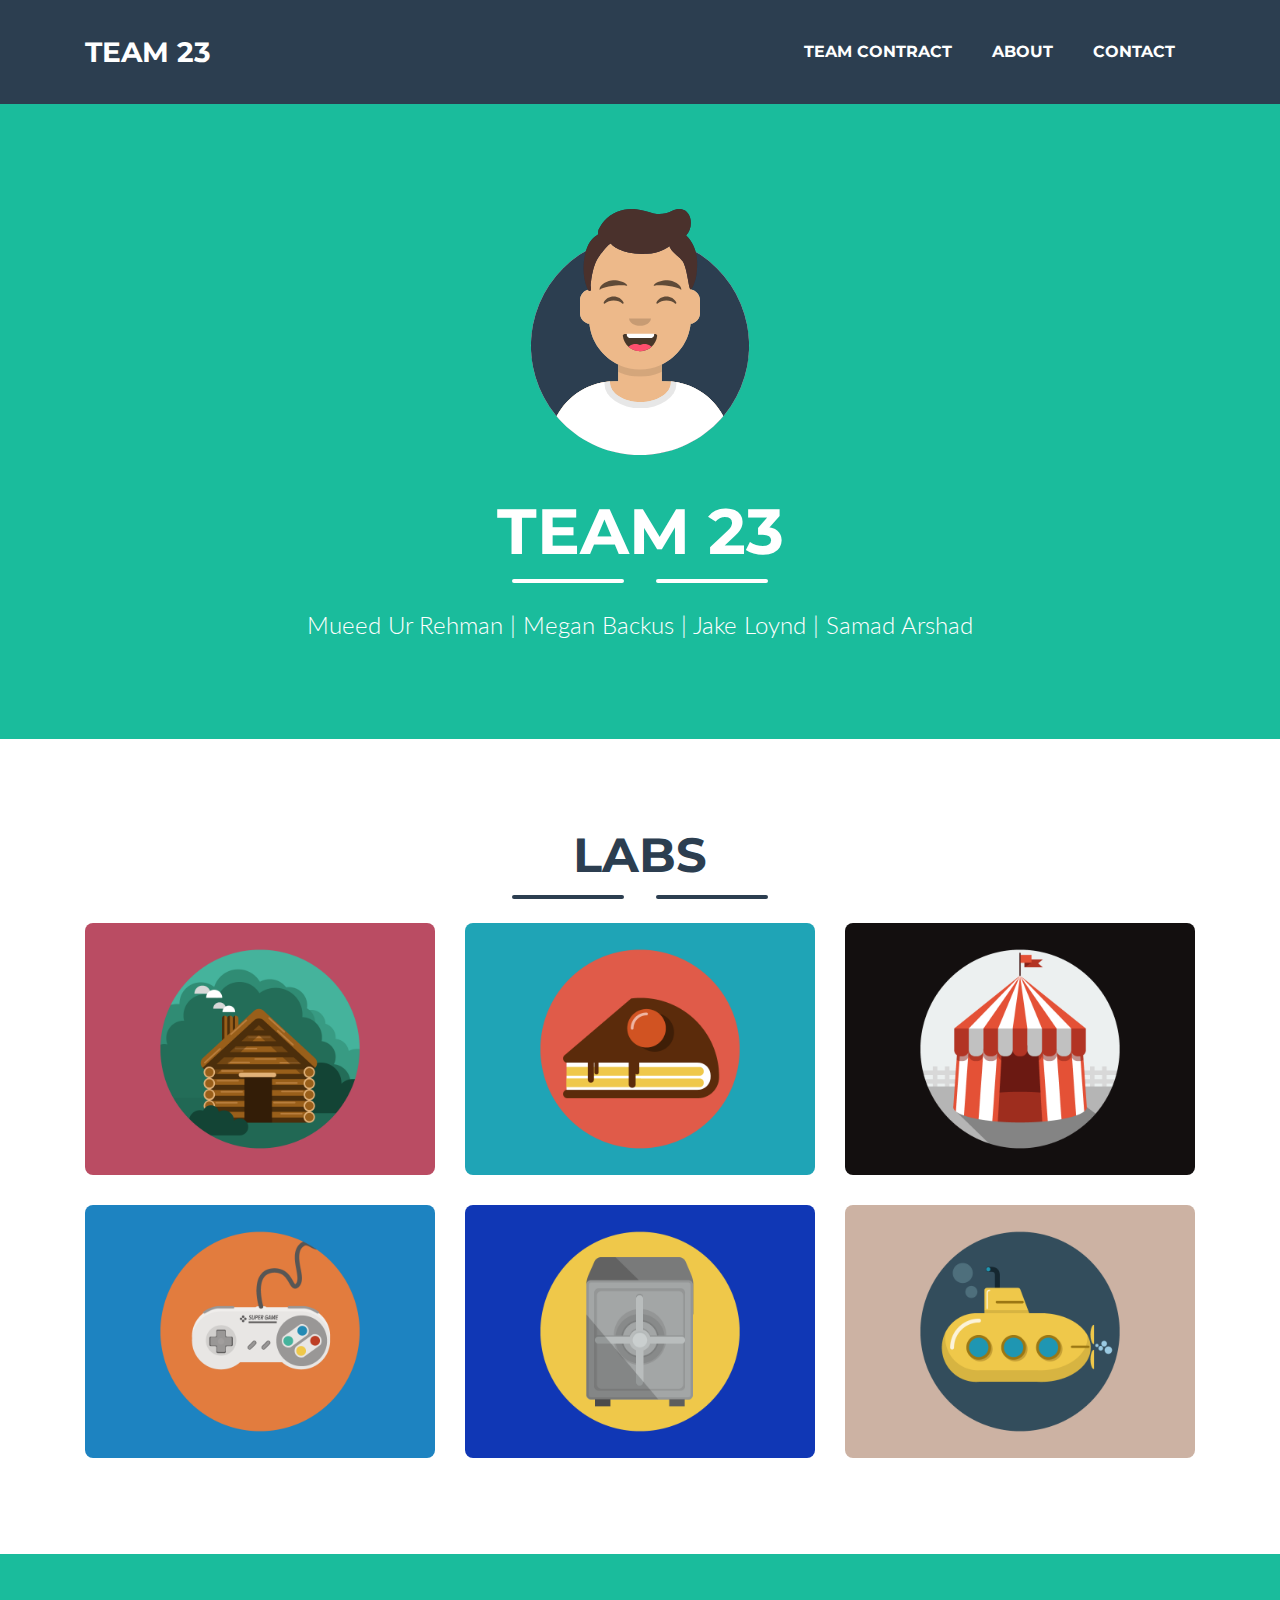
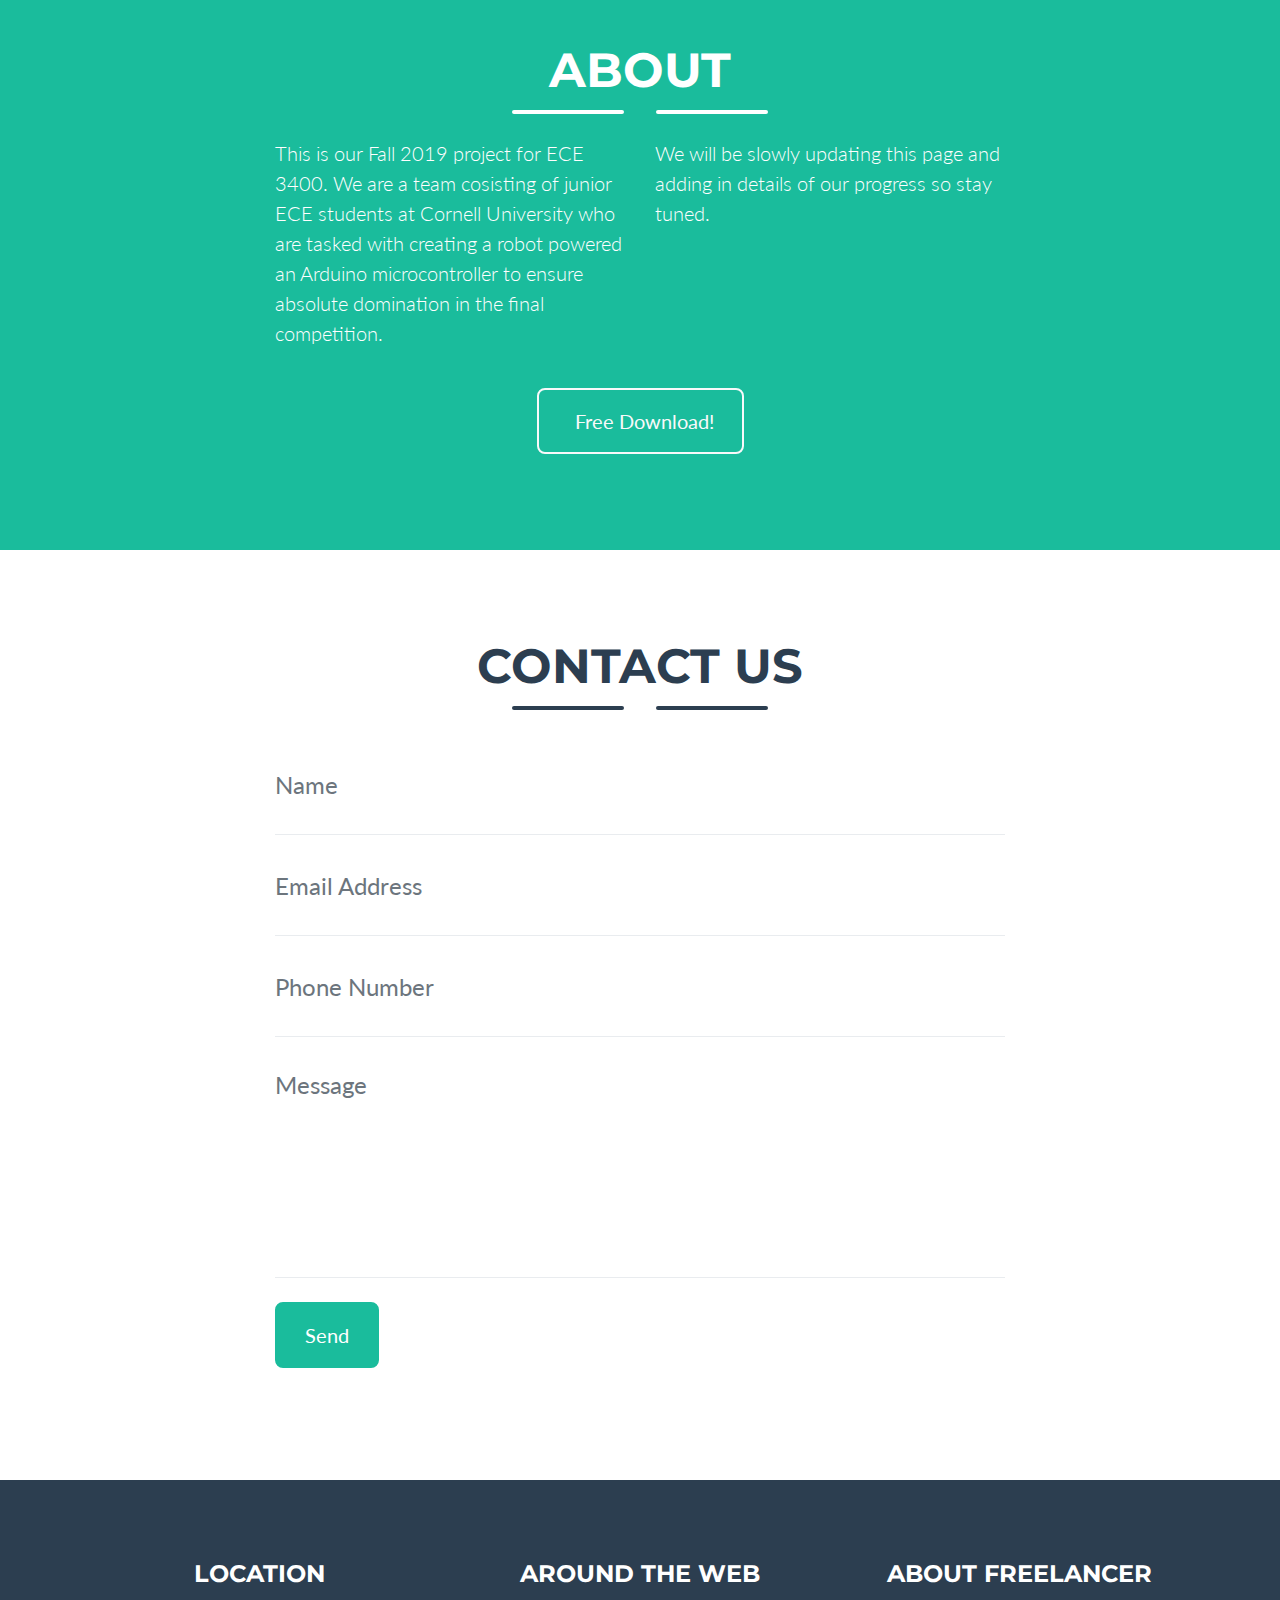
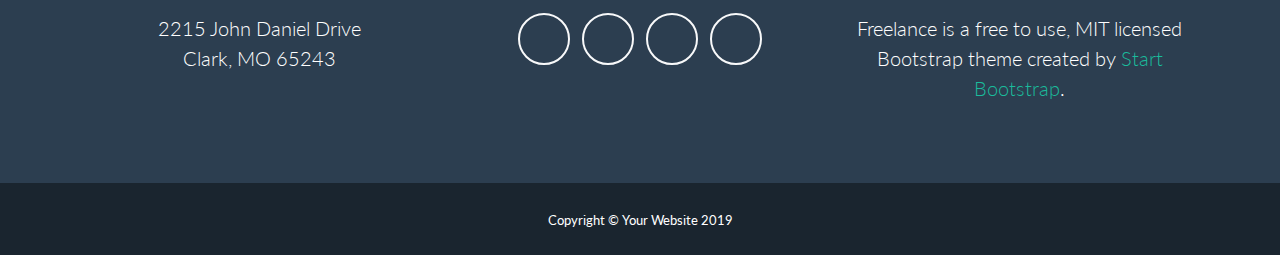
==== index.html @ ececcc04 "Updated" ====
<!DOCTYPE html>
<html lang="en">

<head>

  <meta charset="utf-8">
  <meta name="viewport" content="width=device-width, initial-scale=1, shrink-to-fit=no">
  <meta name="description" content="">
  <meta name="author" content="">

  <title>Team 23</title>

  <!-- Custom fonts for this theme -->
  <link href="vendor/fontawesome-free/css/all.min.css" rel="stylesheet" type="text/css">
  <link href="https://fonts.googleapis.com/css?family=Montserrat:400,700" rel="stylesheet" type="text/css">
  <link href="https://fonts.googleapis.com/css?family=Lato:400,700,400italic,700italic" rel="stylesheet" type="text/css">

  <!-- Theme CSS -->
  <link href="css/freelancer.min.css" rel="stylesheet">

</head>

<body id="page-top">

  <!-- Navigation -->
  <nav class="navbar navbar-expand-lg bg-secondary text-uppercase fixed-top" id="mainNav">
    <div class="container">
      <a class="navbar-brand js-scroll-trigger" href="#page-top">Team 23</a>
      <button class="navbar-toggler navbar-toggler-right text-uppercase font-weight-bold bg-primary text-white rounded" type="button" data-toggle="collapse" data-target="#navbarResponsive" aria-controls="navbarResponsive" aria-expanded="false" aria-label="Toggle navigation">
        Menu
        <i class="fas fa-bars"></i>
      </button>
      <div class="collapse navbar-collapse" id="navbarResponsive">
        <ul class="navbar-nav ml-auto">
          <li class="nav-item mx-0 mx-lg-1">
            <a class="nav-link py-3 px-0 px-lg-3 rounded js-scroll-trigger" href="contract/contract.pdf">Team Contract</a>
          </li>
          <li class="nav-item mx-0 mx-lg-1">
            <a class="nav-link py-3 px-0 px-lg-3 rounded js-scroll-trigger" href="#about">About</a>
          </li>
          <li class="nav-item mx-0 mx-lg-1">
            <a class="nav-link py-3 px-0 px-lg-3 rounded js-scroll-trigger" href="#contact">Contact</a>
          </li>
        </ul>
      </div>
    </div>
  </nav>

  <!-- Masthead -->
  <header class="masthead bg-primary text-white text-center">
    <div class="container d-flex align-items-center flex-column">

      <!-- Masthead Avatar Image -->
      <img class="masthead-avatar mb-5" src="img/avataaars.svg" alt="">

      <!-- Masthead Heading -->
      <h1 class="masthead-heading text-uppercase mb-0">Team 23</h1>

      <!-- Icon Divider -->
      <div class="divider-custom divider-light">
        <div class="divider-custom-line"></div>
        <div class="divider-custom-icon">
          <i class="fas fa-star"></i>
        </div>
        <div class="divider-custom-line"></div>
      </div>

      <!-- Masthead Subheading -->
      <p class="masthead-subheading font-weight-light mb-0">Mueed Ur Rehman | Megan Backus | Jake Loynd | Samad Arshad</p>

    </div>
  </header>

  <!-- Portfolio Section -->
  <section class="page-section portfolio" id="portfolio">
    <div class="container">

      <!-- Portfolio Section Heading -->
      <h2 class="page-section-heading text-center text-uppercase text-secondary mb-0">Labs</h2>

      <!-- Icon Divider -->
      <div class="divider-custom">
        <div class="divider-custom-line"></div>
        <div class="divider-custom-icon">
          <i class="fas fa-star"></i>
        </div>
        <div class="divider-custom-line"></div>
      </div>

      <!-- Portfolio Grid Items -->
      <div class="row">

        <!-- Portfolio Item 1 -->
        <div class="col-md-6 col-lg-4">
          <div class="portfolio-item mx-auto" data-toggle="modal" data-target="#portfolioModal1">
            <div class="portfolio-item-caption d-flex align-items-center justify-content-center h-100 w-100">
              <div class="portfolio-item-caption-content text-center text-white">
                <i class="fas fa-plus fa-3x"></i>
              </div>
            </div>
            <img class="img-fluid" src="img/portfolio/cabin.png" alt="">
          </div>
        </div>

        <!-- Portfolio Item 2 -->
        <div class="col-md-6 col-lg-4">
          <div class="portfolio-item mx-auto" data-toggle="modal" data-target="#portfolioModal2">
            <div class="portfolio-item-caption d-flex align-items-center justify-content-center h-100 w-100">
              <div class="portfolio-item-caption-content text-center text-white">
                <i class="fas fa-plus fa-3x"></i>
              </div>
            </div>
            <img class="img-fluid" src="img/portfolio/cake.png" alt="">
          </div>
        </div>

        <!-- Portfolio Item 3 -->
        <div class="col-md-6 col-lg-4">
          <div class="portfolio-item mx-auto" data-toggle="modal" data-target="#portfolioModal3">
            <div class="portfolio-item-caption d-flex align-items-center justify-content-center h-100 w-100">
              <div class="portfolio-item-caption-content text-center text-white">
                <i class="fas fa-plus fa-3x"></i>
              </div>
            </div>
            <img class="img-fluid" src="img/portfolio/circus.png" alt="">
          </div>
        </div>

        <!-- Portfolio Item 4 -->
        <div class="col-md-6 col-lg-4">
          <div class="portfolio-item mx-auto" data-toggle="modal" data-target="#portfolioModal4">
            <div class="portfolio-item-caption d-flex align-items-center justify-content-center h-100 w-100">
              <div class="portfolio-item-caption-content text-center text-white">
                <i class="fas fa-plus fa-3x"></i>
              </div>
            </div>
            <img class="img-fluid" src="img/portfolio/game.png" alt="">
          </div>
        </div>

        <!-- Portfolio Item 5 -->
        <div class="col-md-6 col-lg-4">
          <div class="portfolio-item mx-auto" data-toggle="modal" data-target="#portfolioModal5">
            <div class="portfolio-item-caption d-flex align-items-center justify-content-center h-100 w-100">
              <div class="portfolio-item-caption-content text-center text-white">
                <i class="fas fa-plus fa-3x"></i>
              </div>
            </div>
            <img class="img-fluid" src="img/portfolio/safe.png" alt="">
          </div>
        </div>

        <!-- Portfolio Item 6 -->
        <div class="col-md-6 col-lg-4">
          <div class="portfolio-item mx-auto" data-toggle="modal" data-target="#portfolioModal6">
            <div class="portfolio-item-caption d-flex align-items-center justify-content-center h-100 w-100">
              <div class="portfolio-item-caption-content text-center text-white">
                <i class="fas fa-plus fa-3x"></i>
              </div>
            </div>
            <img class="img-fluid" src="img/portfolio/submarine.png" alt="">
          </div>
        </div>

      </div>
      <!-- /.row -->

    </div>
  </section>

  <!-- About Section -->
  <section class="page-section bg-primary text-white mb-0" id="about">
    <div class="container">

      <!-- About Section Heading -->
      <h2 class="page-section-heading text-center text-uppercase text-white">About</h2>

      <!-- Icon Divider -->
      <div class="divider-custom divider-light">
        <div class="divider-custom-line"></div>
        <div class="divider-custom-icon">
          <i class="fas fa-star"></i>
        </div>
        <div class="divider-custom-line"></div>
      </div>

      <!-- About Section Content -->
      <div class="row">
        <div class="col-lg-4 ml-auto">
          <p class="lead">This is our Fall 2019 project for ECE 3400. We are a team cosisting of junior ECE students at Cornell University who are tasked with creating a robot powered
            an Arduino microcontroller to ensure absolute domination in the final competition.
          </p>
        </div>
        <div class="col-lg-4 mr-auto">
          <p class="lead">We will be slowly updating this page and adding in details of our progress so stay tuned.</p>
        </div>
      </div>

      <!-- About Section Button -->
      <div class="text-center mt-4">
        <a class="btn btn-xl btn-outline-light" href="https://startbootstrap.com/themes/freelancer/">
          <i class="fas fa-download mr-2"></i>
          Free Download!
        </a>
      </div>

    </div>
  </section>

  <!-- Contact Section -->
  <section class="page-section" id="contact">
    <div class="container">

      <!-- Contact Section Heading -->
      <h2 class="page-section-heading text-center text-uppercase text-secondary mb-0">Contact Us</h2>

      <!-- Icon Divider -->
      <div class="divider-custom">
        <div class="divider-custom-line"></div>
        <div class="divider-custom-icon">
          <i class="fas fa-star"></i>
        </div>
        <div class="divider-custom-line"></div>
      </div>

      <!-- Contact Section Form -->
      <div class="row">
        <div class="col-lg-8 mx-auto">
          <!-- To configure the contact form email address, go to mail/contact_me.php and update the email address in the PHP file on line 19. -->
          <form action = "https://formspree.io/mr2265@cornell.edu" method = "POST" name="sentMessage" id="contactForm" novalidate="novalidate">
            <div class="control-group">
              <div class="form-group floating-label-form-group controls mb-0 pb-2">
                <label>Name</label>
                <input class="form-control" id="name" type="text" placeholder="Name" required="required" data-validation-required-message="Please enter your name.">
                <p class="help-block text-danger"></p>
              </div>
            </div>
            <div class="control-group">
              <div class="form-group floating-label-form-group controls mb-0 pb-2">
                <label>Email Address</label>
                <input class="form-control" id="email" type="email" placeholder="Email Address" required="required" data-validation-required-message="Please enter your email address.">
                <p class="help-block text-danger"></p>
              </div>
            </div>
            <div class="control-group">
              <div class="form-group floating-label-form-group controls mb-0 pb-2">
                <label>Phone Number</label>
                <input class="form-control" id="phone" type="tel" placeholder="Phone Number" required="required" data-validation-required-message="Please enter your phone number.">
                <p class="help-block text-danger"></p>
              </div>
            </div>
            <div class="control-group">
              <div class="form-group floating-label-form-group controls mb-0 pb-2">
                <label>Message</label>
                <textarea class="form-control" id="message" rows="5" placeholder="Message" required="required" data-validation-required-message="Please enter a message."></textarea>
                <p class="help-block text-danger"></p>
              </div>
            </div>
            <br>
            <div id="success"></div>
            <div class="form-group">
              <button type="submit" class="btn btn-primary btn-xl" id="sendMessageButton">Send</button>
            </div>
          </form>
        </div>
      </div>

    </div>
  </section>

  <!-- Footer -->
  <footer class="footer text-center">
    <div class="container">
      <div class="row">

        <!-- Footer Location -->
        <div class="col-lg-4 mb-5 mb-lg-0">
          <h4 class="text-uppercase mb-4">Location</h4>
          <p class="lead mb-0">2215 John Daniel Drive
            <br>Clark, MO 65243</p>
        </div>

        <!-- Footer Social Icons -->
        <div class="col-lg-4 mb-5 mb-lg-0">
          <h4 class="text-uppercase mb-4">Around the Web</h4>
          <a class="btn btn-outline-light btn-social mx-1" href="#">
            <i class="fab fa-fw fa-facebook-f"></i>
          </a>
          <a class="btn btn-outline-light btn-social mx-1" href="#">
            <i class="fab fa-fw fa-twitter"></i>
          </a>
          <a class="btn btn-outline-light btn-social mx-1" href="#">
            <i class="fab fa-fw fa-linkedin-in"></i>
          </a>
          <a class="btn btn-outline-light btn-social mx-1" href="#">
            <i class="fab fa-fw fa-dribbble"></i>
          </a>
        </div>

        <!-- Footer About Text -->
        <div class="col-lg-4">
          <h4 class="text-uppercase mb-4">About Freelancer</h4>
          <p class="lead mb-0">Freelance is a free to use, MIT licensed Bootstrap theme created by
            <a href="http://startbootstrap.com">Start Bootstrap</a>.</p>
        </div>

      </div>
    </div>
  </footer>

  <!-- Copyright Section -->
  <section class="copyright py-4 text-center text-white">
    <div class="container">
      <small>Copyright &copy; Your Website 2019</small>
    </div>
  </section>

  <!-- Scroll to Top Button (Only visible on small and extra-small screen sizes) -->
  <div class="scroll-to-top d-lg-none position-fixed ">
    <a class="js-scroll-trigger d-block text-center text-white rounded" href="#page-top">
      <i class="fa fa-chevron-up"></i>
    </a>
  </div>

  <!-- Portfolio Modals -->

  <!-- Portfolio Modal 1 -->
  <div class="portfolio-modal modal fade" id="portfolioModal1" tabindex="-1" role="dialog" aria-labelledby="portfolioModal1Label" aria-hidden="true">
    <div class="modal-dialog modal-xl" role="document">
      <div class="modal-content">
        <button type="button" class="close" data-dismiss="modal" aria-label="Close">
          <span aria-hidden="true">
            <i class="fas fa-times"></i>
          </span>
        </button>
        <div class="modal-body text-center">
          <div class="container">
            <div class="row justify-content-center">
              <div class="col-lg-8">
                <!-- Portfolio Modal - Title -->
                <h2 class="portfolio-modal-title text-secondary text-uppercase mb-0">Log Cabin</h2>
                <!-- Icon Divider -->
                <div class="divider-custom">
                  <div class="divider-custom-line"></div>
                  <div class="divider-custom-icon">
                    <i class="fas fa-star"></i>
                  </div>
                  <div class="divider-custom-line"></div>
                </div>
                <!-- Portfolio Modal - Image -->
                <img class="img-fluid rounded mb-5" src="img/portfolio/cabin.png" alt="">
                <!-- Portfolio Modal - Text -->
                <p class="mb-5">Coming Soon</p>
                <button class="btn btn-primary" href="#" data-dismiss="modal">
                  <i class="fas fa-times fa-fw"></i>
                  Close Window
                </button>
              </div>
            </div>
          </div>
        </div>
      </div>
    </div>
  </div>

  <!-- Portfolio Modal 2 -->
  <div class="portfolio-modal modal fade" id="portfolioModal2" tabindex="-1" role="dialog" aria-labelledby="portfolioModal2Label" aria-hidden="true">
    <div class="modal-dialog modal-xl" role="document">
      <div class="modal-content">
        <button type="button" class="close" data-dismiss="modal" aria-label="Close">
          <span aria-hidden="true">
            <i class="fas fa-times"></i>
          </span>
        </button>
        <div class="modal-body text-center">
          <div class="container">
            <div class="row justify-content-center">
              <div class="col-lg-8">
                <!-- Portfolio Modal - Title -->
                <h2 class="portfolio-modal-title text-secondary text-uppercase mb-0">Tasty Cake</h2>
                <!-- Icon Divider -->
                <div class="divider-custom">
                  <div class="divider-custom-line"></div>
                  <div class="divider-custom-icon">
                    <i class="fas fa-star"></i>
                  </div>
                  <div class="divider-custom-line"></div>
                </div>
                <!-- Portfolio Modal - Image -->
                <img class="img-fluid rounded mb-5" src="img/portfolio/cake.png" alt="">
                <!-- Portfolio Modal - Text -->
                <p class="mb-5">Coming Soon</p>
                <button class="btn btn-primary" href="#" data-dismiss="modal">
                  <i class="fas fa-times fa-fw"></i>
                  Close Window
                </button>
              </div>
            </div>
          </div>
        </div>
      </div>
    </div>
  </div>

  <!-- Portfolio Modal 3 -->
  <div class="portfolio-modal modal fade" id="portfolioModal3" tabindex="-1" role="dialog" aria-labelledby="portfolioModal3Label" aria-hidden="true">
    <div class="modal-dialog modal-xl" role="document">
      <div class="modal-content">
        <button type="button" class="close" data-dismiss="modal" aria-label="Close">
          <span aria-hidden="true">
            <i class="fas fa-times"></i>
          </span>
        </button>
        <div class="modal-body text-center">
          <div class="container">
            <div class="row justify-content-center">
              <div class="col-lg-8">
                <!-- Portfolio Modal - Title -->
                <h2 class="portfolio-modal-title text-secondary text-uppercase mb-0">Circus Tent</h2>
                <!-- Icon Divider -->
                <div class="divider-custom">
                  <div class="divider-custom-line"></div>
                  <div class="divider-custom-icon">
                    <i class="fas fa-star"></i>
                  </div>
                  <div class="divider-custom-line"></div>
                </div>
                <!-- Portfolio Modal - Image -->
                <img class="img-fluid rounded mb-5" src="img/portfolio/circus.png" alt="">
                <!-- Portfolio Modal - Text -->
                <p class="mb-5">Coming Soon.</p>
                <button class="btn btn-primary" href="#" data-dismiss="modal">
                  <i class="fas fa-times fa-fw"></i>
                  Close Window
                </button>
              </div>
            </div>
          </div>
        </div>
      </div>
    </div>
  </div>

  <!-- Portfolio Modal 4 -->
  <div class="portfolio-modal modal fade" id="portfolioModal4" tabindex="-1" role="dialog" aria-labelledby="portfolioModal4Label" aria-hidden="true">
    <div class="modal-dialog modal-xl" role="document">
      <div class="modal-content">
        <button type="button" class="close" data-dismiss="modal" aria-label="Close">
          <span aria-hidden="true">
            <i class="fas fa-times"></i>
          </span>
        </button>
        <div class="modal-body text-center">
          <div class="container">
            <div class="row justify-content-center">
              <div class="col-lg-8">
                <!-- Portfolio Modal - Title -->
                <h2 class="portfolio-modal-title text-secondary text-uppercase mb-0">Controller</h2>
                <!-- Icon Divider -->
                <div class="divider-custom">
                  <div class="divider-custom-line"></div>
                  <div class="divider-custom-icon">
                    <i class="fas fa-star"></i>
                  </div>
                  <div class="divider-custom-line"></div>
                </div>
                <!-- Portfolio Modal - Image -->
                <img class="img-fluid rounded mb-5" src="img/portfolio/game.png" alt="">
                <!-- Portfolio Modal - Text -->
                <p class="mb-5">Coming Soon</p>
                <button class="btn btn-primary" href="#" data-dismiss="modal">
                  <i class="fas fa-times fa-fw"></i>
                  Close Window
                </button>
              </div>
            </div>
          </div>
        </div>
      </div>
    </div>
  </div>

  <!-- Portfolio Modal 5 -->
  <div class="portfolio-modal modal fade" id="portfolioModal5" tabindex="-1" role="dialog" aria-labelledby="portfolioModal5Label" aria-hidden="true">
    <div class="modal-dialog modal-xl" role="document">
      <div class="modal-content">
        <button type="button" class="close" data-dismiss="modal" aria-label="Close">
          <span aria-hidden="true">
            <i class="fas fa-times"></i>
          </span>
        </button>
        <div class="modal-body text-center">
          <div class="container">
            <div class="row justify-content-center">
              <div class="col-lg-8">
                <!-- Portfolio Modal - Title -->
                <h2 class="portfolio-modal-title text-secondary text-uppercase mb-0">Locked Safe</h2>
                <!-- Icon Divider -->
                <div class="divider-custom">
                  <div class="divider-custom-line"></div>
                  <div class="divider-custom-icon">
                    <i class="fas fa-star"></i>
                  </div>
                  <div class="divider-custom-line"></div>
                </div>
                <!-- Portfolio Modal - Image -->
                <img class="img-fluid rounded mb-5" src="img/portfolio/safe.png" alt="">
                <!-- Portfolio Modal - Text -->
                <p class="mb-5">Coming Soon</p>
                <button class="btn btn-primary" href="#" data-dismiss="modal">
                  <i class="fas fa-times fa-fw"></i>
                  Close Window
                </button>
              </div>
            </div>
          </div>
        </div>
      </div>
    </div>
  </div>

  <!-- Portfolio Modal 6 -->
  <div class="portfolio-modal modal fade" id="portfolioModal6" tabindex="-1" role="dialog" aria-labelledby="portfolioModal6Label" aria-hidden="true">
    <div class="modal-dialog modal-xl" role="document">
      <div class="modal-content">
        <button type="button" class="close" data-dismiss="modal" aria-label="Close">
          <span aria-hidden="true">
            <i class="fas fa-times"></i>
          </span>
        </button>
        <div class="modal-body text-center">
          <div class="container">
            <div class="row justify-content-center">
              <div class="col-lg-8">
                <!-- Portfolio Modal - Title -->
                <h2 class="portfolio-modal-title text-secondary text-uppercase mb-0">Submarine</h2>
                <!-- Icon Divider -->
                <div class="divider-custom">
                  <div class="divider-custom-line"></div>
                  <div class="divider-custom-icon">
                    <i class="fas fa-star"></i>
                  </div>
                  <div class="divider-custom-line"></div>
                </div>
                <!-- Portfolio Modal - Image -->
                <img class="img-fluid rounded mb-5" src="img/portfolio/submarine.png" alt="">
                <!-- Portfolio Modal - Text -->
                <p class="mb-5">Coming Soon</p>
                <button class="btn btn-primary" href="#" data-dismiss="modal">
                  <i class="fas fa-times fa-fw"></i>
                  Close Window
                </button>
              </div>
            </div>
          </div>
        </div>
      </div>
    </div>
  </div>

  <!-- Bootstrap core JavaScript -->
  <script src="vendor/jquery/jquery.min.js"></script>
  <script src="vendor/bootstrap/js/bootstrap.bundle.min.js"></script>

  <!-- Plugin JavaScript -->
  <script src="vendor/jquery-easing/jquery.easing.min.js"></script>

  <!-- Contact Form JavaScript -->
  <script src="js/jqBootstrapValidation.js"></script>
  <script src="js/contact_me.js"></script>

  <!-- Custom scripts for this template -->
  <script src="js/freelancer.min.js"></script>

</body>

</html>
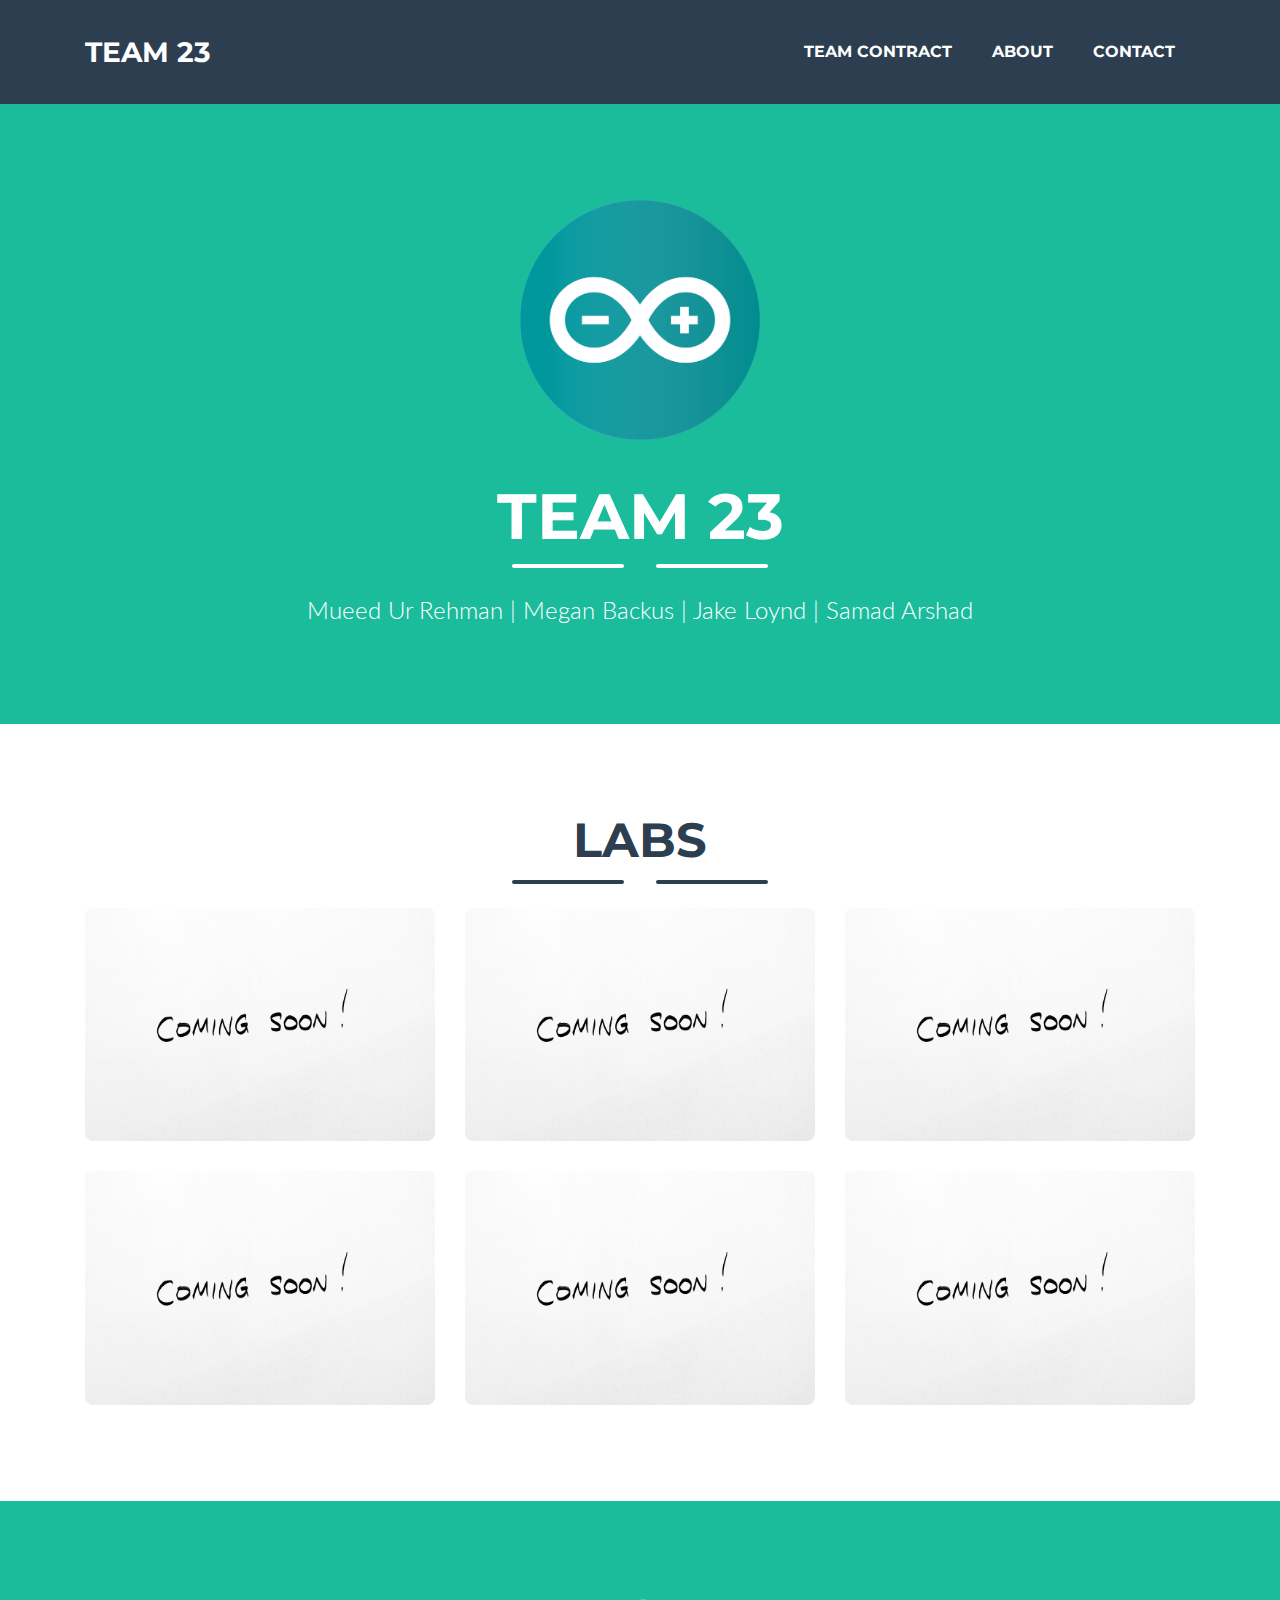
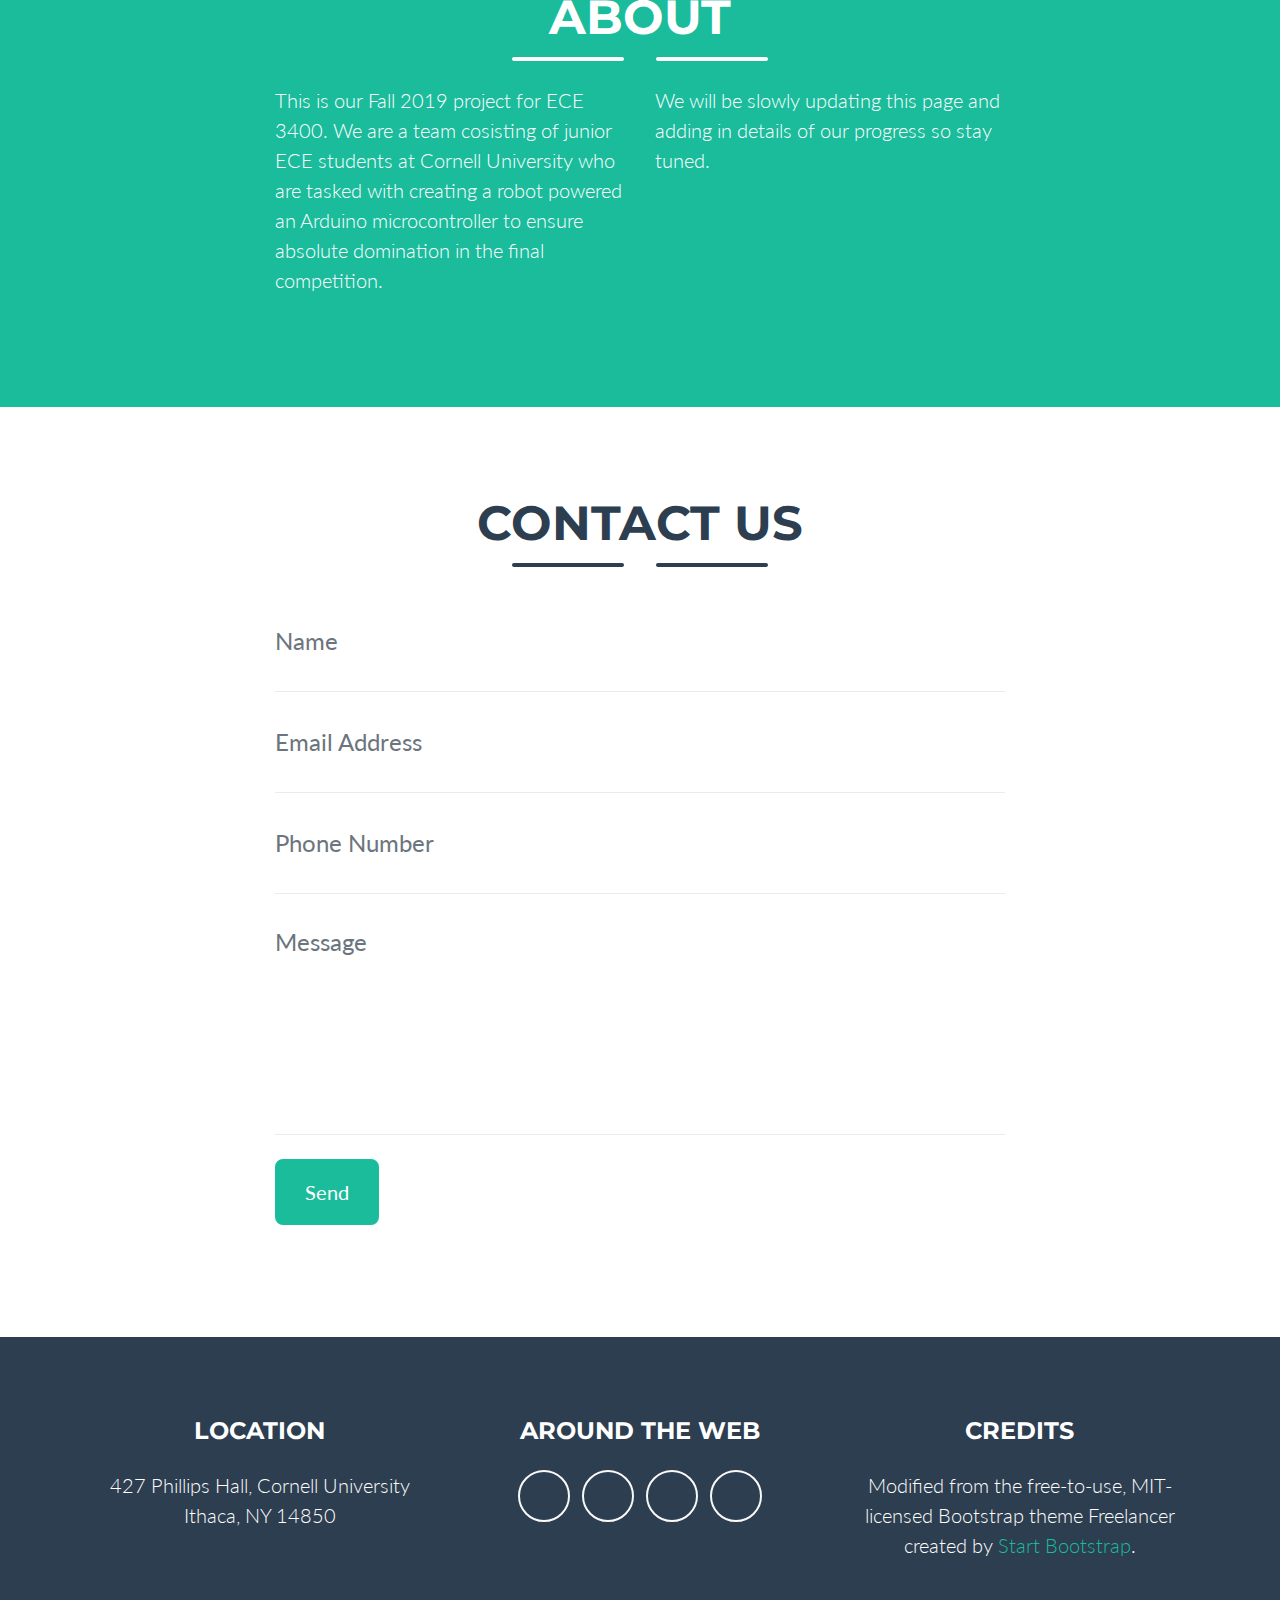
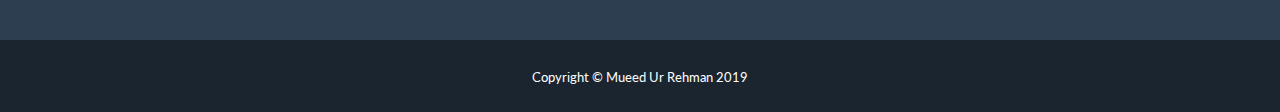
==== commit 86f75658: "Added better images" ====
--- a/index.html
+++ b/index.html
@@ -51,7 +51,7 @@
     <div class="container d-flex align-items-center flex-column">
 
       <!-- Masthead Avatar Image -->
-      <img class="masthead-avatar mb-5" src="img/avataaars.svg" alt="">
+      <img class="masthead-avatar mb-5" src="img/arduino logo.png" alt="">
 
       <!-- Masthead Heading -->
       <h1 class="masthead-heading text-uppercase mb-0">Team 23</h1>
@@ -98,7 +98,7 @@
                 <i class="fas fa-plus fa-3x"></i>
               </div>
             </div>
-            <img class="img-fluid" src="img/portfolio/cabin.png" alt="">
+            <img class="img-fluid" src="img/coming-soon.jpg" alt="">
           </div>
         </div>
 
@@ -110,7 +110,7 @@
                 <i class="fas fa-plus fa-3x"></i>
               </div>
             </div>
-            <img class="img-fluid" src="img/portfolio/cake.png" alt="">
+            <img class="img-fluid" src="img/coming-soon.jpg" alt="">
           </div>
         </div>
 
@@ -122,7 +122,7 @@
                 <i class="fas fa-plus fa-3x"></i>
               </div>
             </div>
-            <img class="img-fluid" src="img/portfolio/circus.png" alt="">
+            <img class="img-fluid" src="img/coming-soon.jpg" alt="">
           </div>
         </div>
 
@@ -134,7 +134,7 @@
                 <i class="fas fa-plus fa-3x"></i>
               </div>
             </div>
-            <img class="img-fluid" src="img/portfolio/game.png" alt="">
+            <img class="img-fluid" src="img/coming-soon.jpg" alt="">
           </div>
         </div>
 
@@ -146,7 +146,7 @@
                 <i class="fas fa-plus fa-3x"></i>
               </div>
             </div>
-            <img class="img-fluid" src="img/portfolio/safe.png" alt="">
+            <img class="img-fluid" src="img/coming-soon.jpg" alt="">
           </div>
         </div>
 
@@ -158,7 +158,7 @@
                 <i class="fas fa-plus fa-3x"></i>
               </div>
             </div>
-            <img class="img-fluid" src="img/portfolio/submarine.png" alt="">
+            <img class="img-fluid" src="img/coming-soon.jpg" alt="">
           </div>
         </div>
 
@@ -197,12 +197,12 @@
       </div>
 
       <!-- About Section Button -->
-      <div class="text-center mt-4">
+      <!-- <div class="text-center mt-4">
         <a class="btn btn-xl btn-outline-light" href="https://startbootstrap.com/themes/freelancer/">
           <i class="fas fa-download mr-2"></i>
           Free Download!
         </a>
-      </div>
+      </div> -->
 
     </div>
   </section>
@@ -231,35 +231,35 @@
             <div class="control-group">
               <div class="form-group floating-label-form-group controls mb-0 pb-2">
                 <label>Name</label>
-                <input class="form-control" id="name" type="text" placeholder="Name" required="required" data-validation-required-message="Please enter your name.">
+                <input class="form-control" name = "name" id="name" type="text" placeholder="Name" required="required" data-validation-required-message="Please enter your name.">
                 <p class="help-block text-danger"></p>
               </div>
             </div>
             <div class="control-group">
               <div class="form-group floating-label-form-group controls mb-0 pb-2">
                 <label>Email Address</label>
-                <input class="form-control" id="email" type="email" placeholder="Email Address" required="required" data-validation-required-message="Please enter your email address.">
+                <input class="form-control" name = "_replyto" id="email" type="email" placeholder="Email Address" required="required" data-validation-required-message="Please enter your email address.">
                 <p class="help-block text-danger"></p>
               </div>
             </div>
             <div class="control-group">
               <div class="form-group floating-label-form-group controls mb-0 pb-2">
                 <label>Phone Number</label>
-                <input class="form-control" id="phone" type="tel" placeholder="Phone Number" required="required" data-validation-required-message="Please enter your phone number.">
+                <input class="form-control" name = "phone" id="phone" type="tel" placeholder="Phone Number" required="required" data-validation-required-message="Please enter your phone number.">
                 <p class="help-block text-danger"></p>
               </div>
             </div>
             <div class="control-group">
               <div class="form-group floating-label-form-group controls mb-0 pb-2">
                 <label>Message</label>
-                <textarea class="form-control" id="message" rows="5" placeholder="Message" required="required" data-validation-required-message="Please enter a message."></textarea>
+                <textarea class="form-control" name = "message" id="message" rows="5" placeholder="Message" required="required" data-validation-required-message="Please enter a message."></textarea>
                 <p class="help-block text-danger"></p>
               </div>
             </div>
             <br>
             <div id="success"></div>
             <div class="form-group">
-              <button type="submit" class="btn btn-primary btn-xl" id="sendMessageButton">Send</button>
+              <button type="submit" class="btn btn-primary btn-xl" id="sendMessageButton" value = "Send">Send</button>
             </div>
           </form>
         </div>
@@ -276,8 +276,8 @@
         <!-- Footer Location -->
         <div class="col-lg-4 mb-5 mb-lg-0">
           <h4 class="text-uppercase mb-4">Location</h4>
-          <p class="lead mb-0">2215 John Daniel Drive
-            <br>Clark, MO 65243</p>
+          <p class="lead mb-0">427 Phillips Hall, Cornell University
+            <br>Ithaca, NY 14850</p>
         </div>
 
         <!-- Footer Social Icons -->
@@ -299,8 +299,8 @@
 
         <!-- Footer About Text -->
         <div class="col-lg-4">
-          <h4 class="text-uppercase mb-4">About Freelancer</h4>
-          <p class="lead mb-0">Freelance is a free to use, MIT licensed Bootstrap theme created by
+          <h4 class="text-uppercase mb-4">Credits</h4>
+          <p class="lead mb-0">Modified from the free-to-use, MIT-licensed Bootstrap theme Freelancer created by 
             <a href="http://startbootstrap.com">Start Bootstrap</a>.</p>
         </div>
 
@@ -311,7 +311,7 @@
   <!-- Copyright Section -->
   <section class="copyright py-4 text-center text-white">
     <div class="container">
-      <small>Copyright &copy; Your Website 2019</small>
+      <small>Copyright &copy; Mueed Ur Rehman 2019</small>
     </div>
   </section>
 
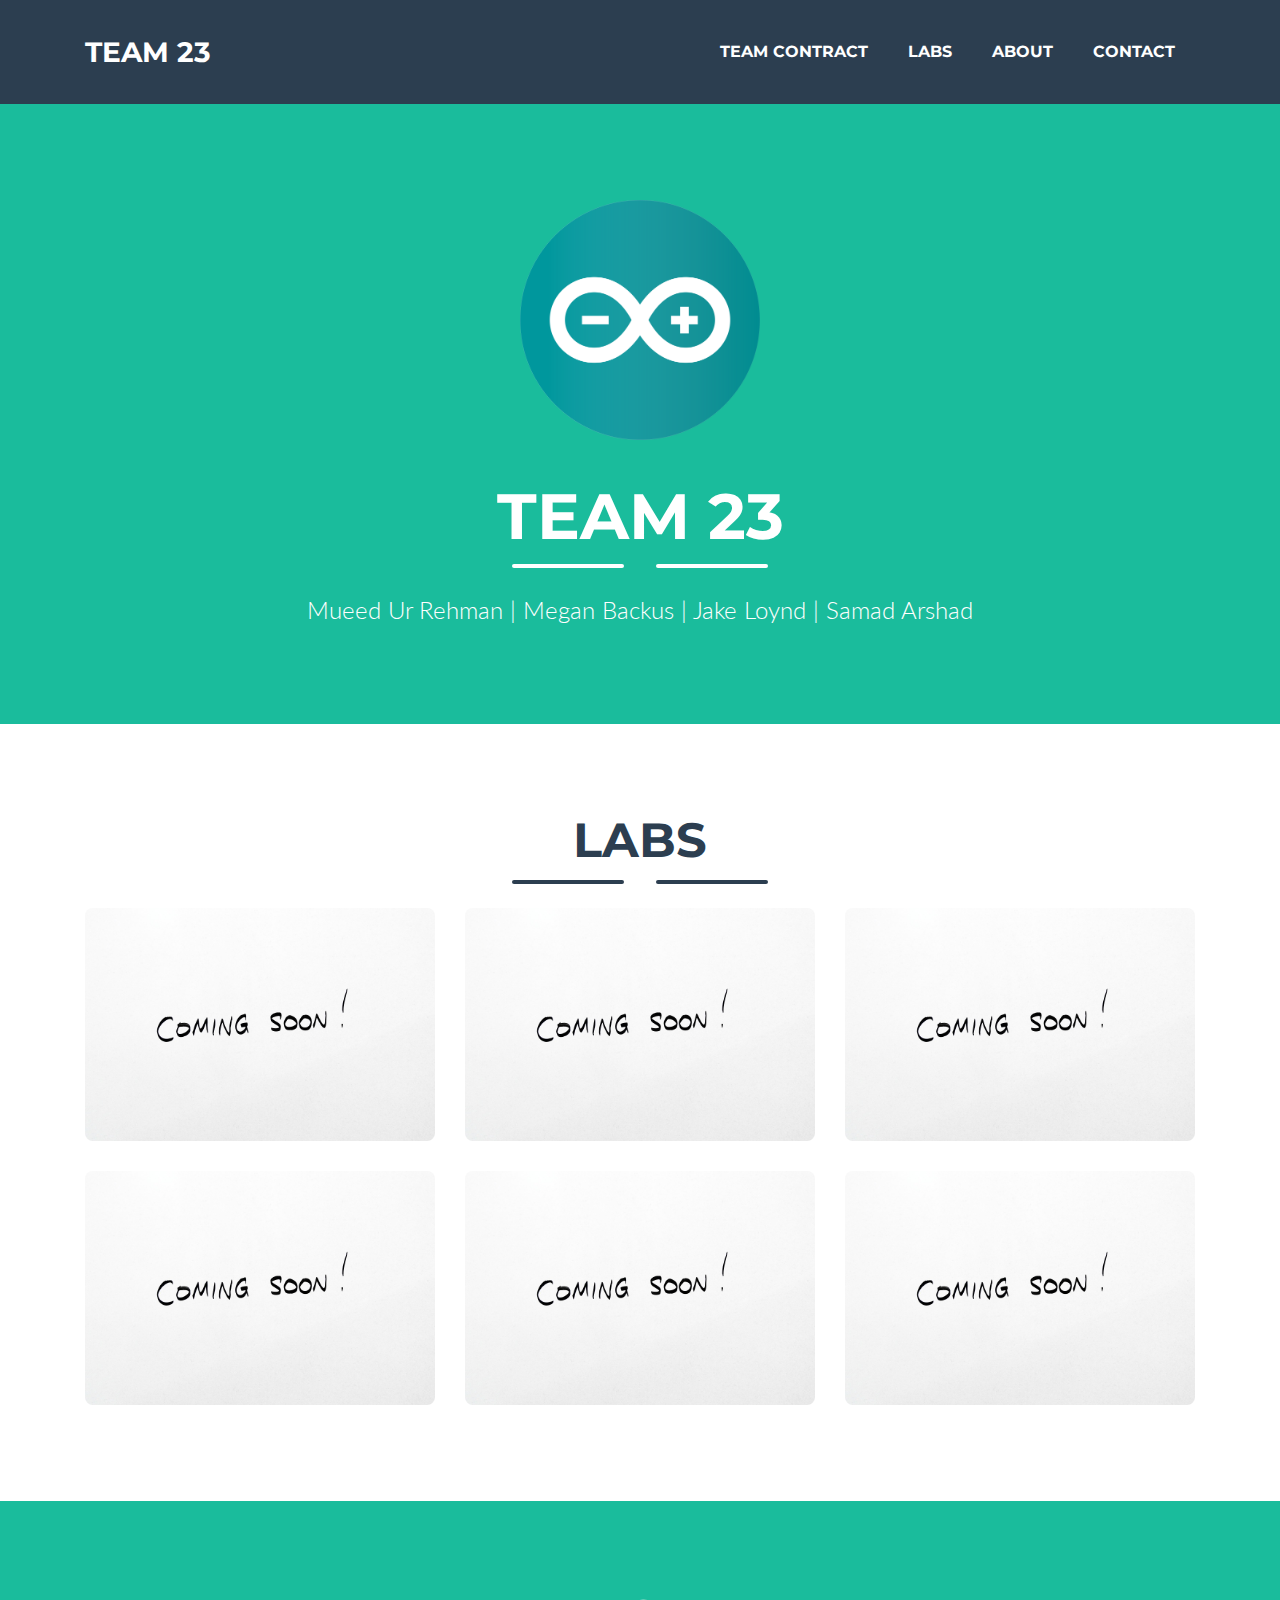
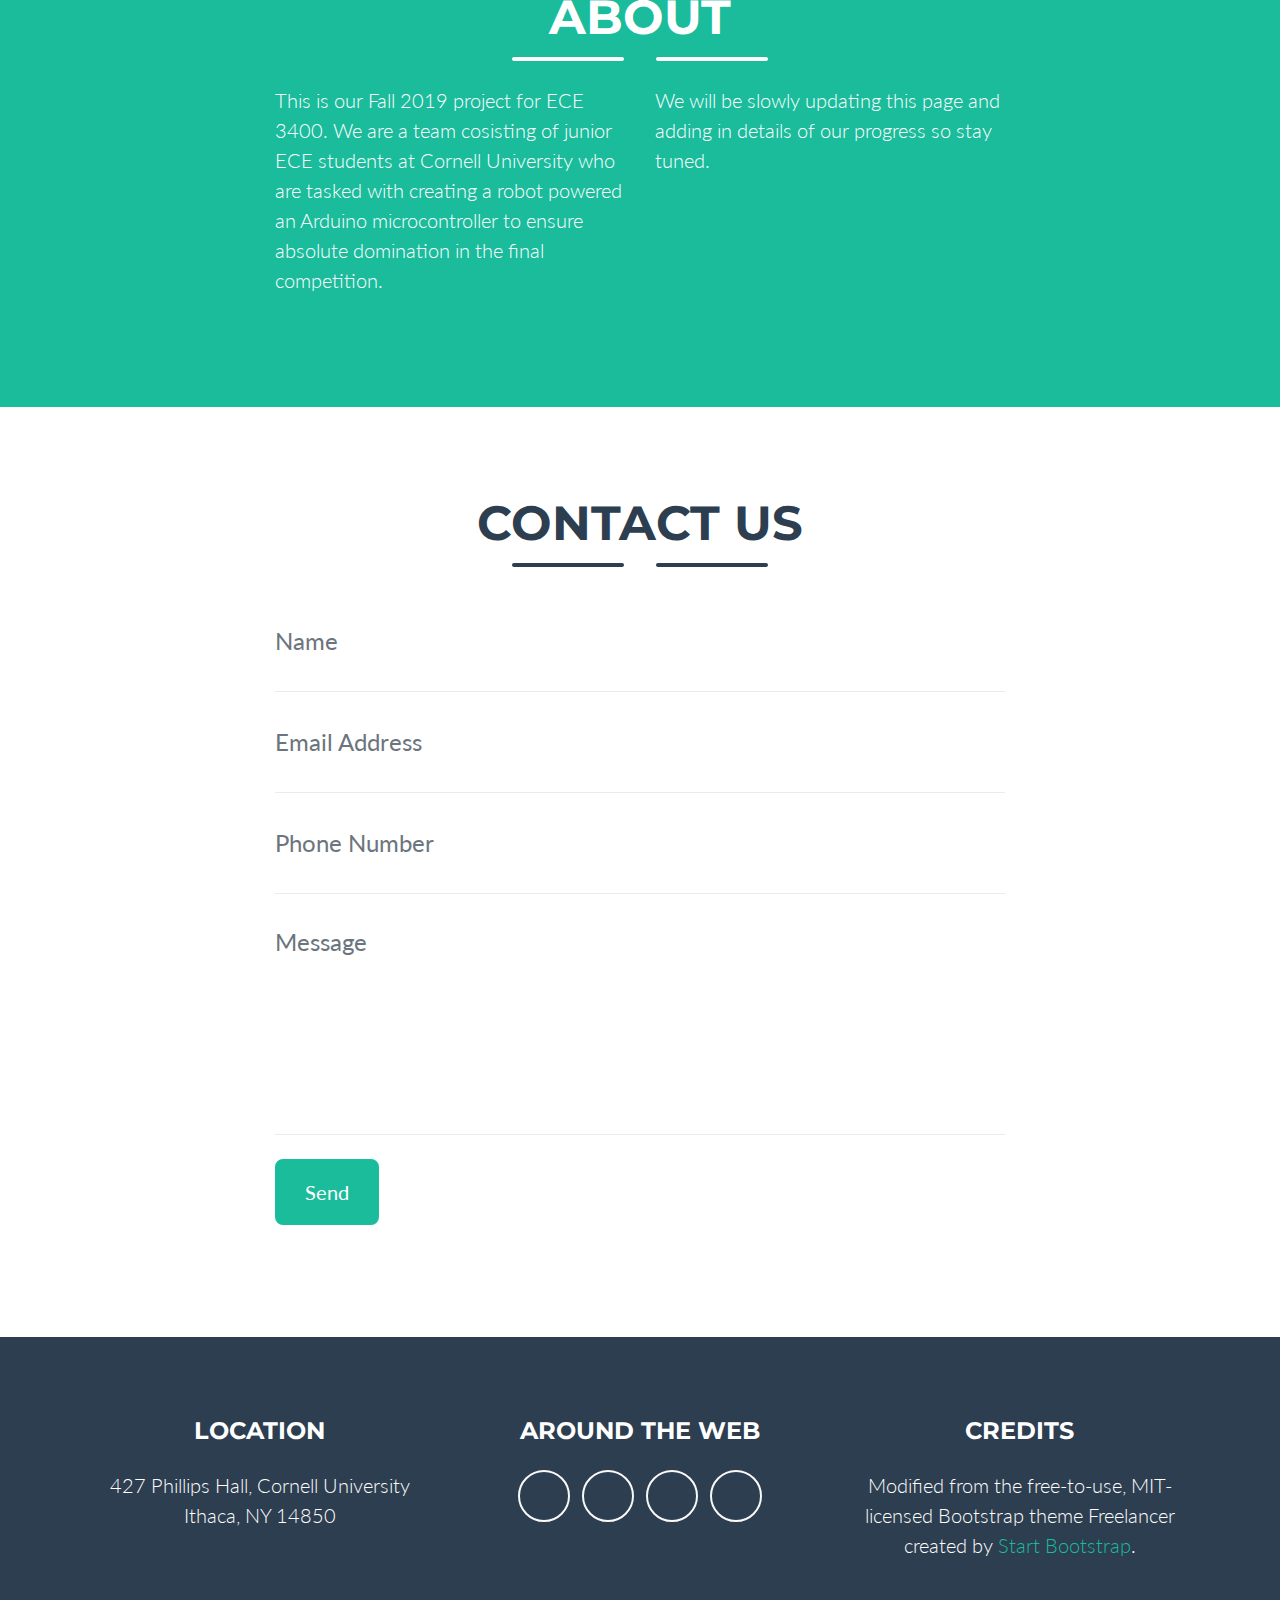
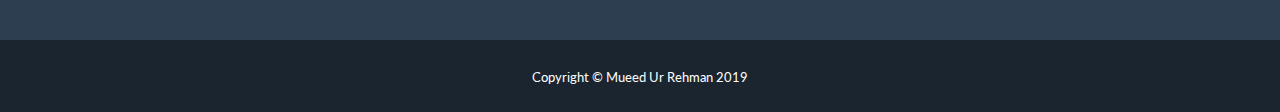
==== commit 7b9343a1: "Redid paths" ====
--- a/index.html
+++ b/index.html
@@ -36,6 +36,9 @@
             <a class="nav-link py-3 px-0 px-lg-3 rounded js-scroll-trigger" href="contract/contract.pdf">Team Contract</a>
           </li>
           <li class="nav-item mx-0 mx-lg-1">
+            <a class="nav-link py-3 px-0 px-lg-3 rounded js-scroll-trigger" href="#labs">Labs</a>
+          </li>
+          <li class="nav-item mx-0 mx-lg-1">
             <a class="nav-link py-3 px-0 px-lg-3 rounded js-scroll-trigger" href="#about">About</a>
           </li>
           <li class="nav-item mx-0 mx-lg-1">
@@ -72,7 +75,7 @@
   </header>
 
   <!-- Portfolio Section -->
-  <section class="page-section portfolio" id="portfolio">
+  <section class="page-section portfolio" id="labs">
     <div class="container">
 
       <!-- Portfolio Section Heading -->
@@ -338,7 +341,7 @@
             <div class="row justify-content-center">
               <div class="col-lg-8">
                 <!-- Portfolio Modal - Title -->
-                <h2 class="portfolio-modal-title text-secondary text-uppercase mb-0">Log Cabin</h2>
+                <h2 class="portfolio-modal-title text-secondary text-uppercase mb-0">Lab 1</h2>
                 <!-- Icon Divider -->
                 <div class="divider-custom">
                   <div class="divider-custom-line"></div>
@@ -348,7 +351,7 @@
                   <div class="divider-custom-line"></div>
                 </div>
                 <!-- Portfolio Modal - Image -->
-                <img class="img-fluid rounded mb-5" src="img/portfolio/cabin.png" alt="">
+                <img class="img-fluid rounded mb-5" src="img/coming-soon.jpg" alt="">
                 <!-- Portfolio Modal - Text -->
                 <p class="mb-5">Coming Soon</p>
                 <button class="btn btn-primary" href="#" data-dismiss="modal">
@@ -377,7 +380,7 @@
             <div class="row justify-content-center">
               <div class="col-lg-8">
                 <!-- Portfolio Modal - Title -->
-                <h2 class="portfolio-modal-title text-secondary text-uppercase mb-0">Tasty Cake</h2>
+                <h2 class="portfolio-modal-title text-secondary text-uppercase mb-0">Lab 2</h2>
                 <!-- Icon Divider -->
                 <div class="divider-custom">
                   <div class="divider-custom-line"></div>
@@ -387,7 +390,7 @@
                   <div class="divider-custom-line"></div>
                 </div>
                 <!-- Portfolio Modal - Image -->
-                <img class="img-fluid rounded mb-5" src="img/portfolio/cake.png" alt="">
+                <img class="img-fluid rounded mb-5" src="img/coming-soon.jpg" alt="">
                 <!-- Portfolio Modal - Text -->
                 <p class="mb-5">Coming Soon</p>
                 <button class="btn btn-primary" href="#" data-dismiss="modal">
@@ -416,7 +419,7 @@
             <div class="row justify-content-center">
               <div class="col-lg-8">
                 <!-- Portfolio Modal - Title -->
-                <h2 class="portfolio-modal-title text-secondary text-uppercase mb-0">Circus Tent</h2>
+                <h2 class="portfolio-modal-title text-secondary text-uppercase mb-0">Lab 3</h2>
                 <!-- Icon Divider -->
                 <div class="divider-custom">
                   <div class="divider-custom-line"></div>
@@ -426,7 +429,7 @@
                   <div class="divider-custom-line"></div>
                 </div>
                 <!-- Portfolio Modal - Image -->
-                <img class="img-fluid rounded mb-5" src="img/portfolio/circus.png" alt="">
+                <img class="img-fluid rounded mb-5" src="img/coming-soon.jpg" alt="">
                 <!-- Portfolio Modal - Text -->
                 <p class="mb-5">Coming Soon.</p>
                 <button class="btn btn-primary" href="#" data-dismiss="modal">
@@ -455,7 +458,7 @@
             <div class="row justify-content-center">
               <div class="col-lg-8">
                 <!-- Portfolio Modal - Title -->
-                <h2 class="portfolio-modal-title text-secondary text-uppercase mb-0">Controller</h2>
+                <h2 class="portfolio-modal-title text-secondary text-uppercase mb-0">Lab 4</h2>
                 <!-- Icon Divider -->
                 <div class="divider-custom">
                   <div class="divider-custom-line"></div>
@@ -465,7 +468,7 @@
                   <div class="divider-custom-line"></div>
                 </div>
                 <!-- Portfolio Modal - Image -->
-                <img class="img-fluid rounded mb-5" src="img/portfolio/game.png" alt="">
+                <img class="img-fluid rounded mb-5" src="img/coming-soon.jpg" alt="">
                 <!-- Portfolio Modal - Text -->
                 <p class="mb-5">Coming Soon</p>
                 <button class="btn btn-primary" href="#" data-dismiss="modal">
@@ -494,7 +497,7 @@
             <div class="row justify-content-center">
               <div class="col-lg-8">
                 <!-- Portfolio Modal - Title -->
-                <h2 class="portfolio-modal-title text-secondary text-uppercase mb-0">Locked Safe</h2>
+                <h2 class="portfolio-modal-title text-secondary text-uppercase mb-0">Lab 5</h2>
                 <!-- Icon Divider -->
                 <div class="divider-custom">
                   <div class="divider-custom-line"></div>
@@ -504,7 +507,7 @@
                   <div class="divider-custom-line"></div>
                 </div>
                 <!-- Portfolio Modal - Image -->
-                <img class="img-fluid rounded mb-5" src="img/portfolio/safe.png" alt="">
+                <img class="img-fluid rounded mb-5" src="img/coming-soon.jpg" alt="">
                 <!-- Portfolio Modal - Text -->
                 <p class="mb-5">Coming Soon</p>
                 <button class="btn btn-primary" href="#" data-dismiss="modal">
@@ -533,7 +536,7 @@
             <div class="row justify-content-center">
               <div class="col-lg-8">
                 <!-- Portfolio Modal - Title -->
-                <h2 class="portfolio-modal-title text-secondary text-uppercase mb-0">Submarine</h2>
+                <h2 class="portfolio-modal-title text-secondary text-uppercase mb-0">Final Competition</h2>
                 <!-- Icon Divider -->
                 <div class="divider-custom">
                   <div class="divider-custom-line"></div>
@@ -543,7 +546,7 @@
                   <div class="divider-custom-line"></div>
                 </div>
                 <!-- Portfolio Modal - Image -->
-                <img class="img-fluid rounded mb-5" src="img/portfolio/submarine.png" alt="">
+                <img class="img-fluid rounded mb-5" src="img/coming-soon.jpg" alt="">
                 <!-- Portfolio Modal - Text -->
                 <p class="mb-5">Coming Soon</p>
                 <button class="btn btn-primary" href="#" data-dismiss="modal">
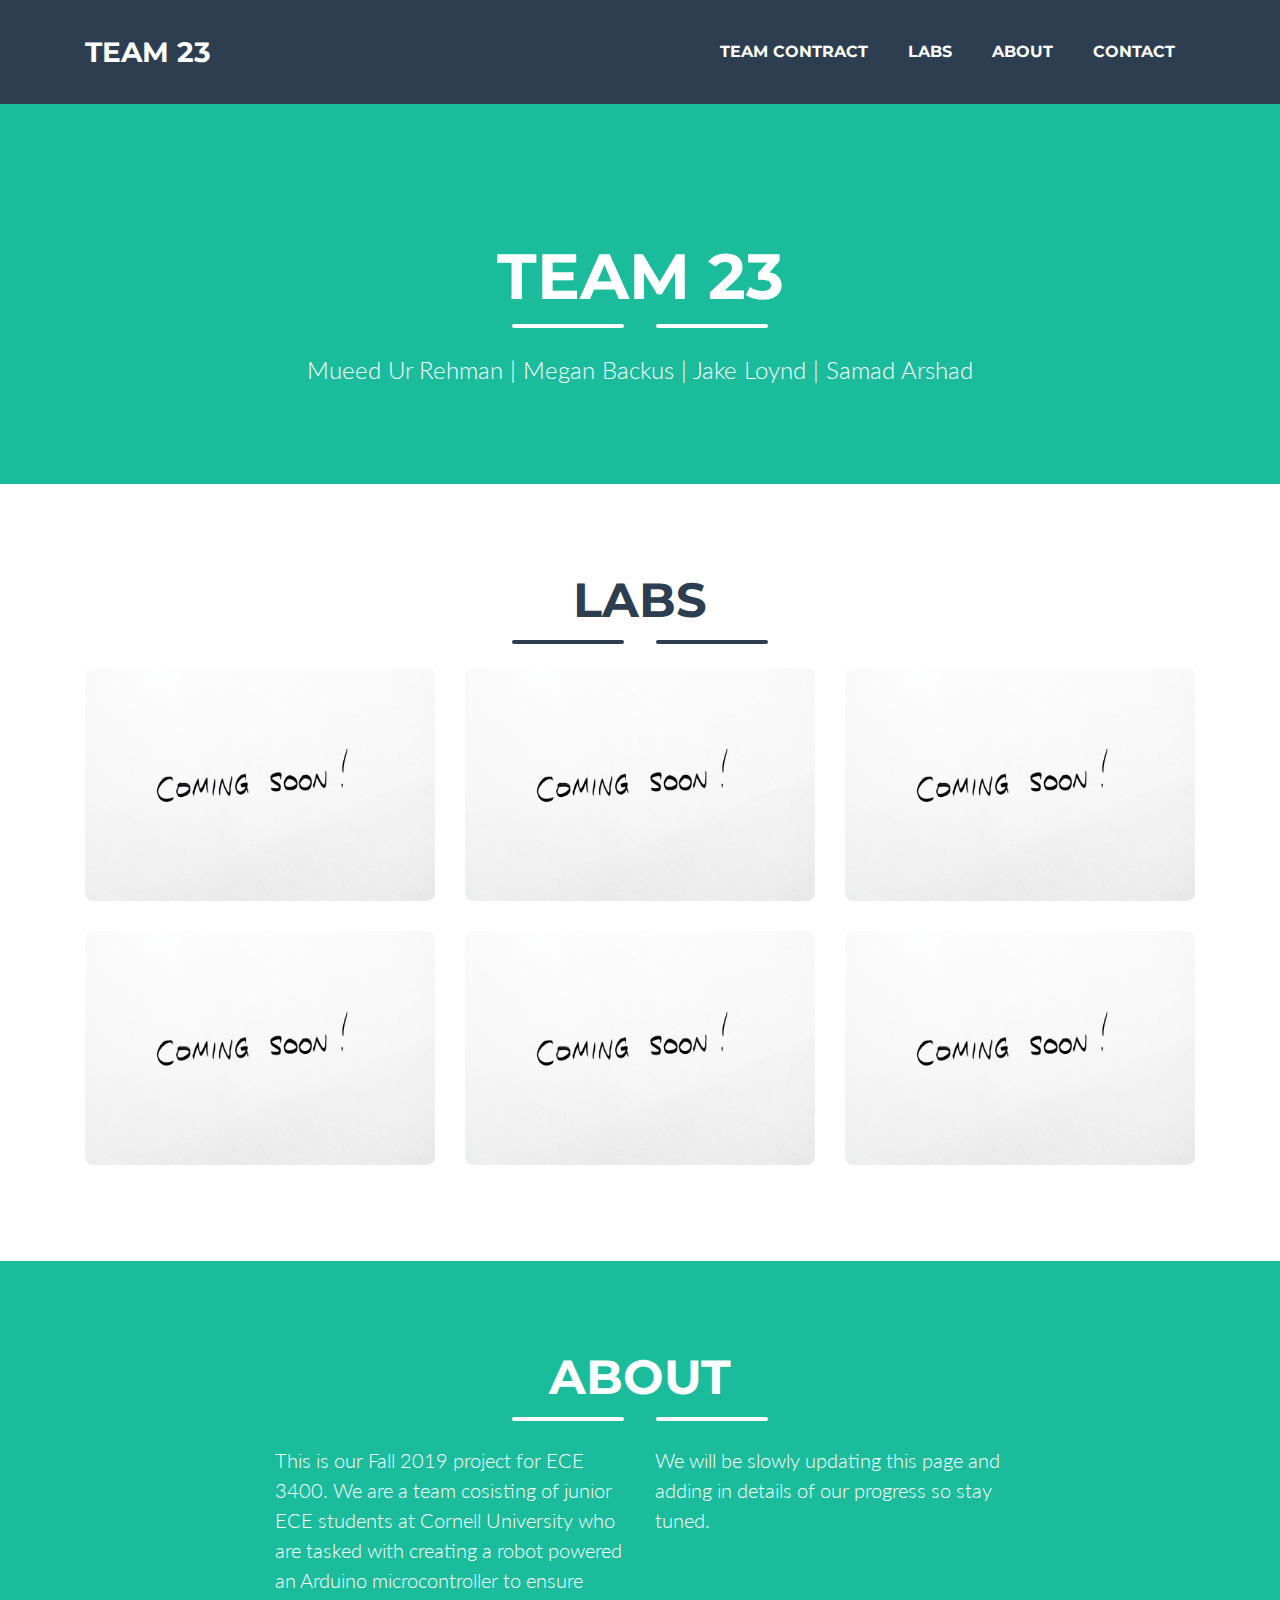
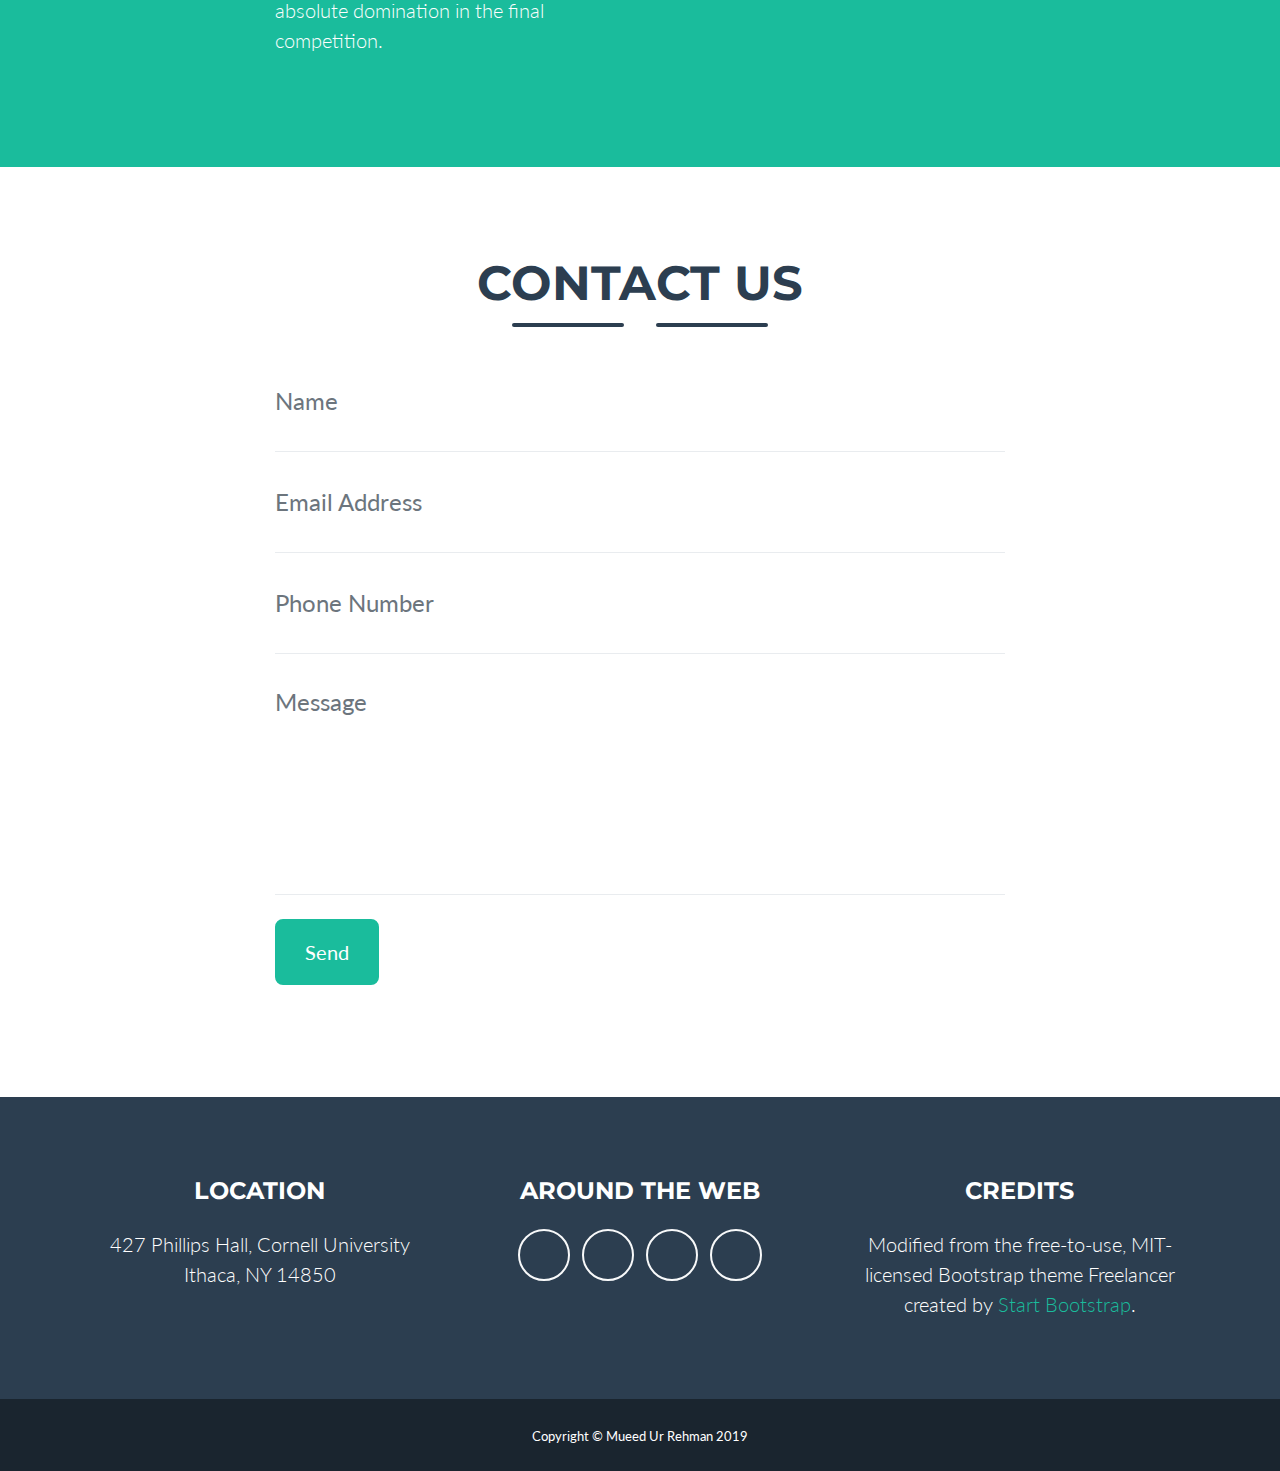
==== commit 36769b73: "Update index.html" ====
--- a/index.html
+++ b/index.html
@@ -50,11 +50,11 @@
   </nav>
 
   <!-- Masthead -->
-  <header class="masthead bg-primary text-white text-center">
+  <header class="masthead bg-primary text-white text-center" background ="img/Main-back">
     <div class="container d-flex align-items-center flex-column">
 
       <!-- Masthead Avatar Image -->
-      <img class="masthead-avatar mb-5" src="img/arduino logo.png" alt="">
+      <img class="masthead-avatar mb-5" src="img/Main-back.jpg" alt="">
 
       <!-- Masthead Heading -->
       <h1 class="masthead-heading text-uppercase mb-0">Team 23</h1>
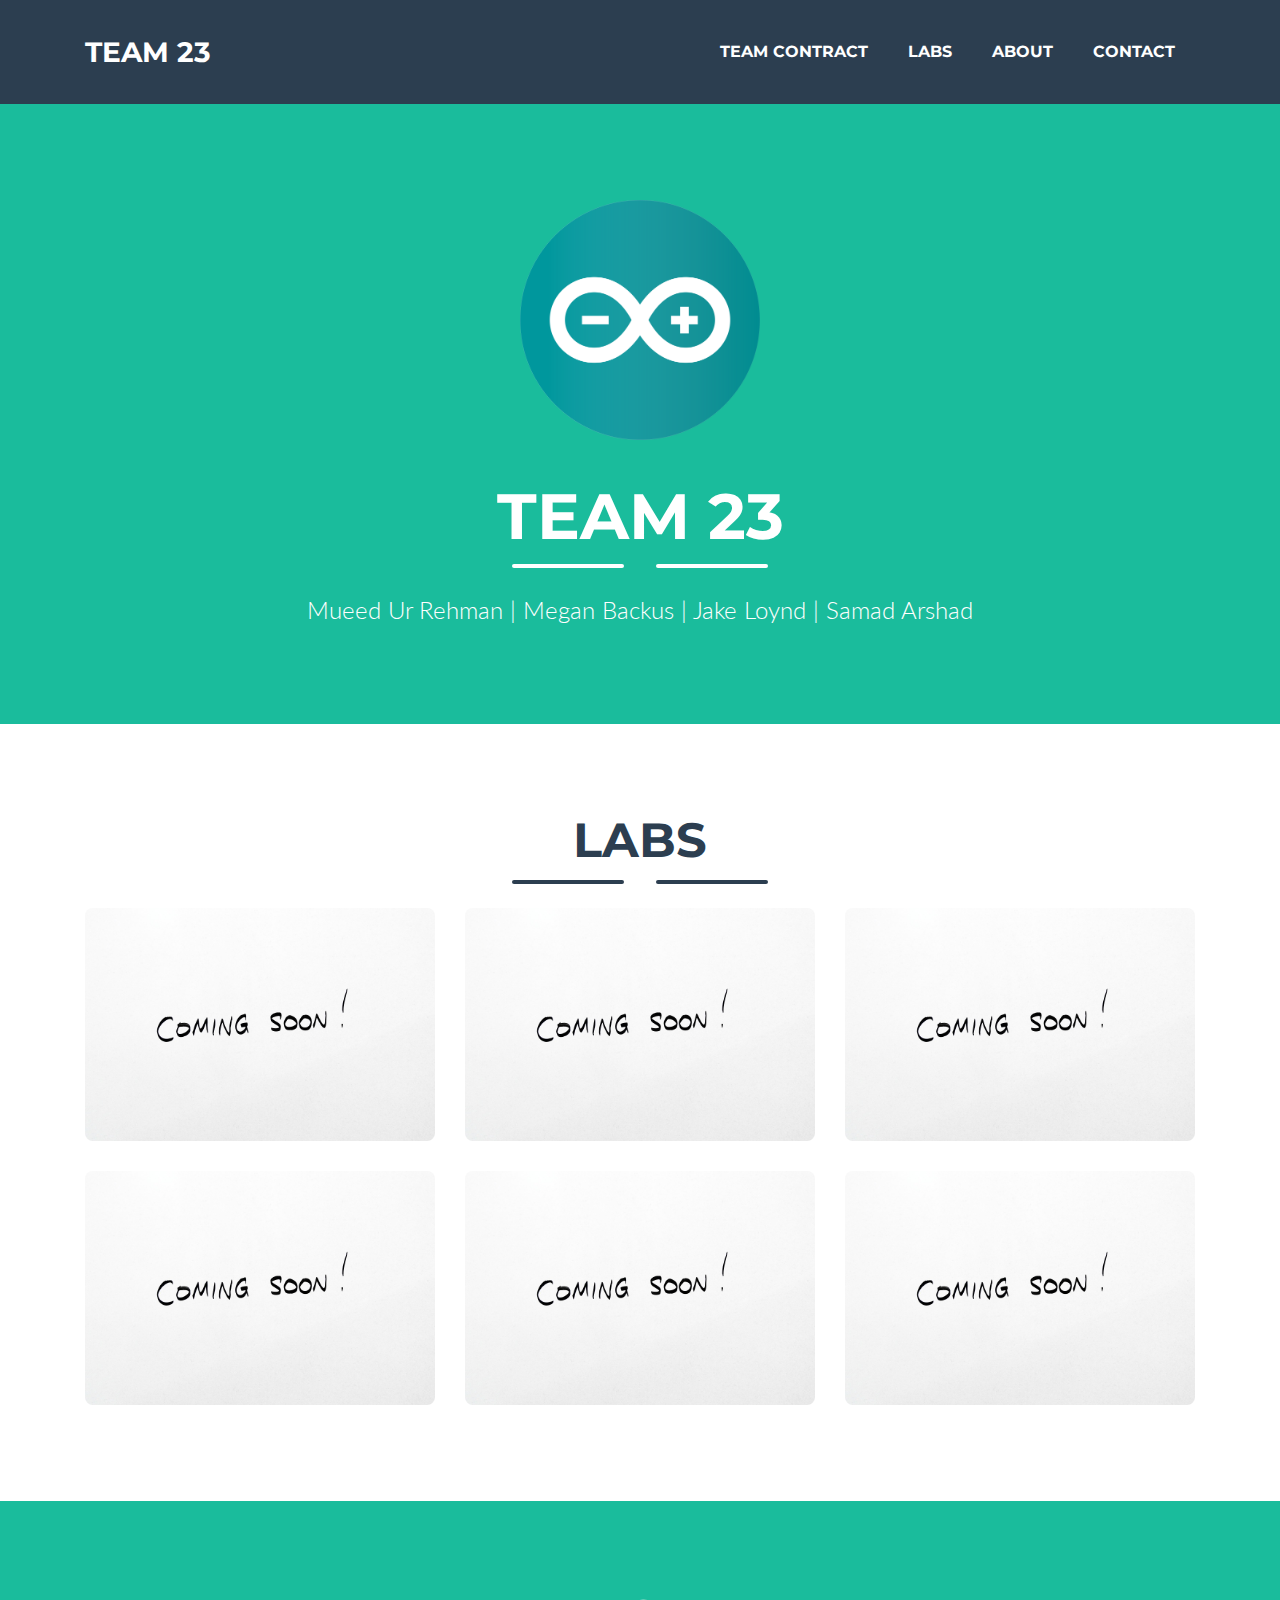
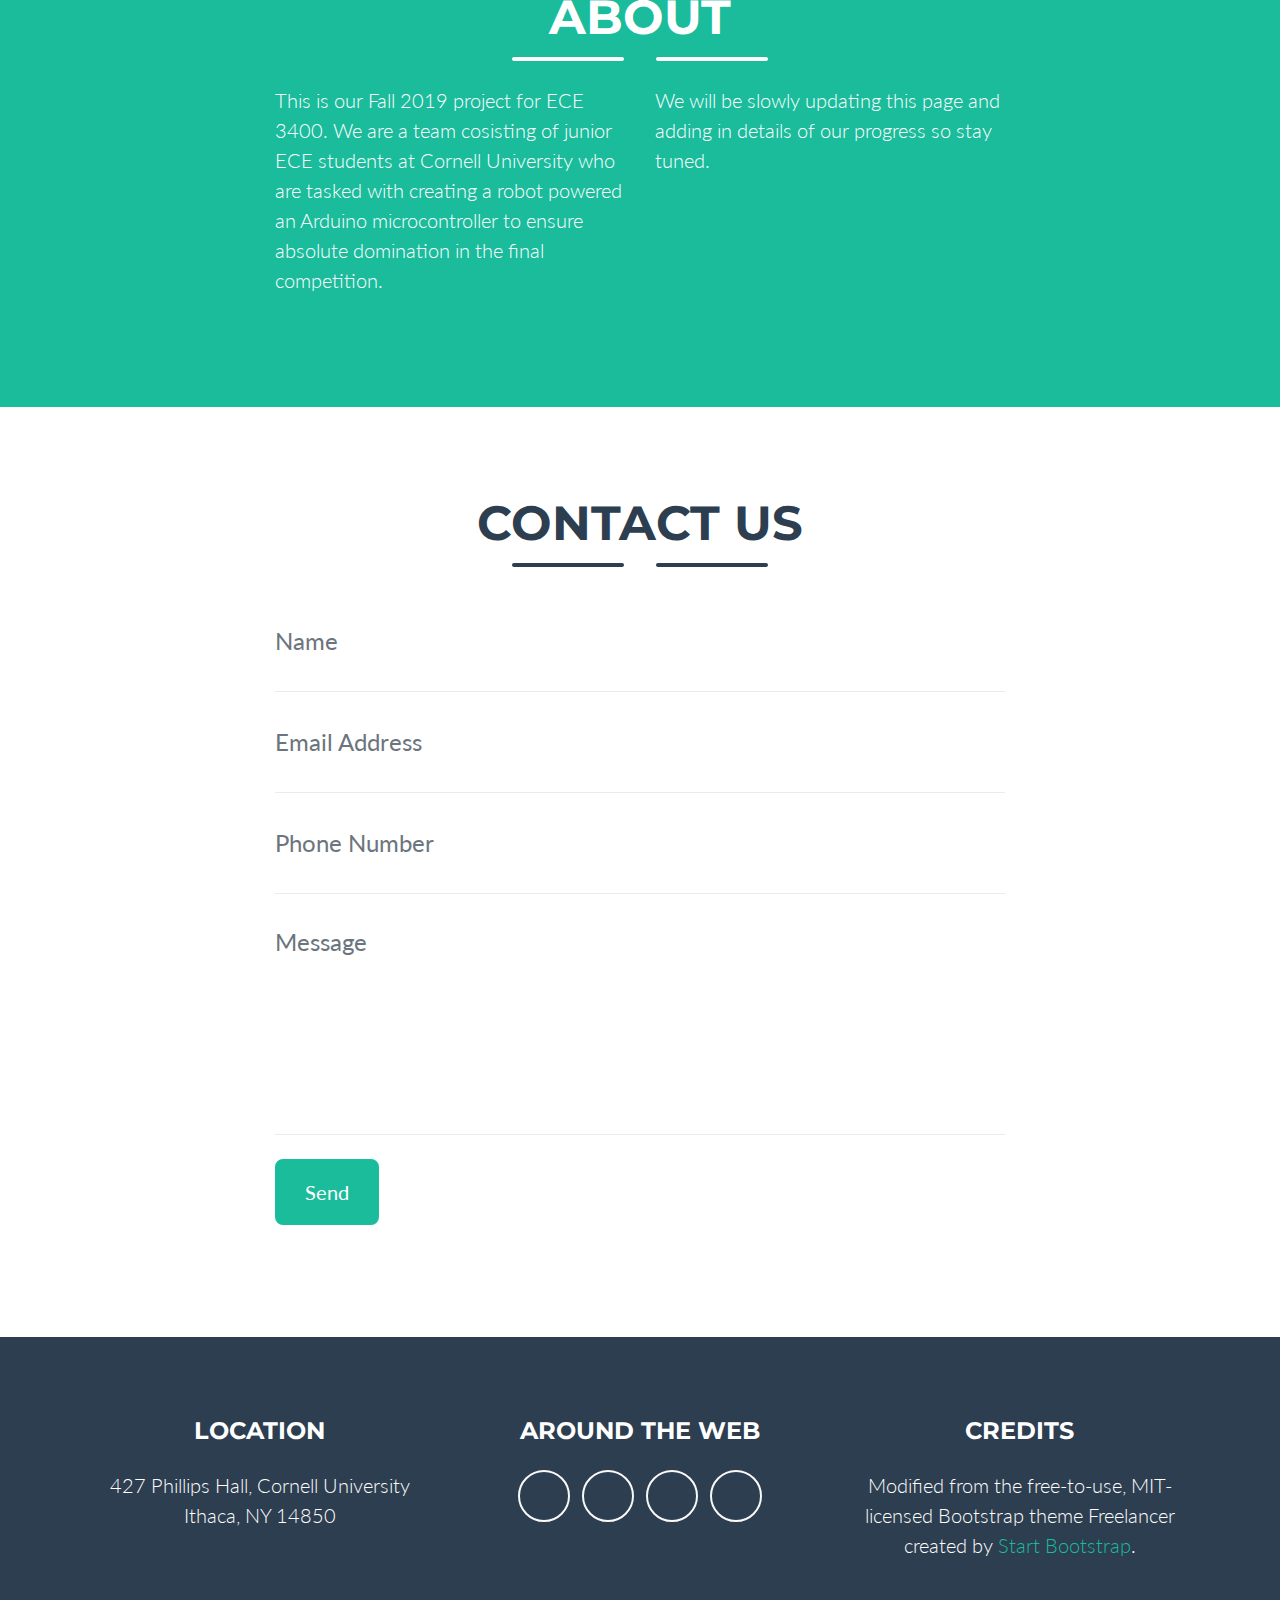
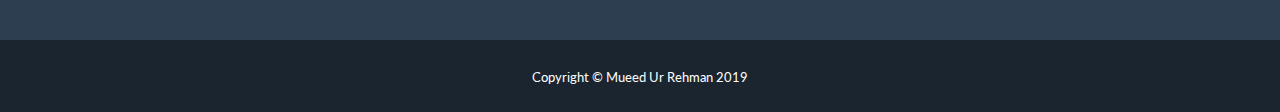
==== commit 2ccead01: "Update index.html" ====
--- a/index.html
+++ b/index.html
@@ -54,7 +54,7 @@
     <div class="container d-flex align-items-center flex-column">
 
       <!-- Masthead Avatar Image -->
-      <img class="masthead-avatar mb-5" src="img/Main-back.jpg" alt="">
+      <img class="masthead-avatar mb-5" src="img/arduino logo.png" alt="">
 
       <!-- Masthead Heading -->
       <h1 class="masthead-heading text-uppercase mb-0">Team 23</h1>
